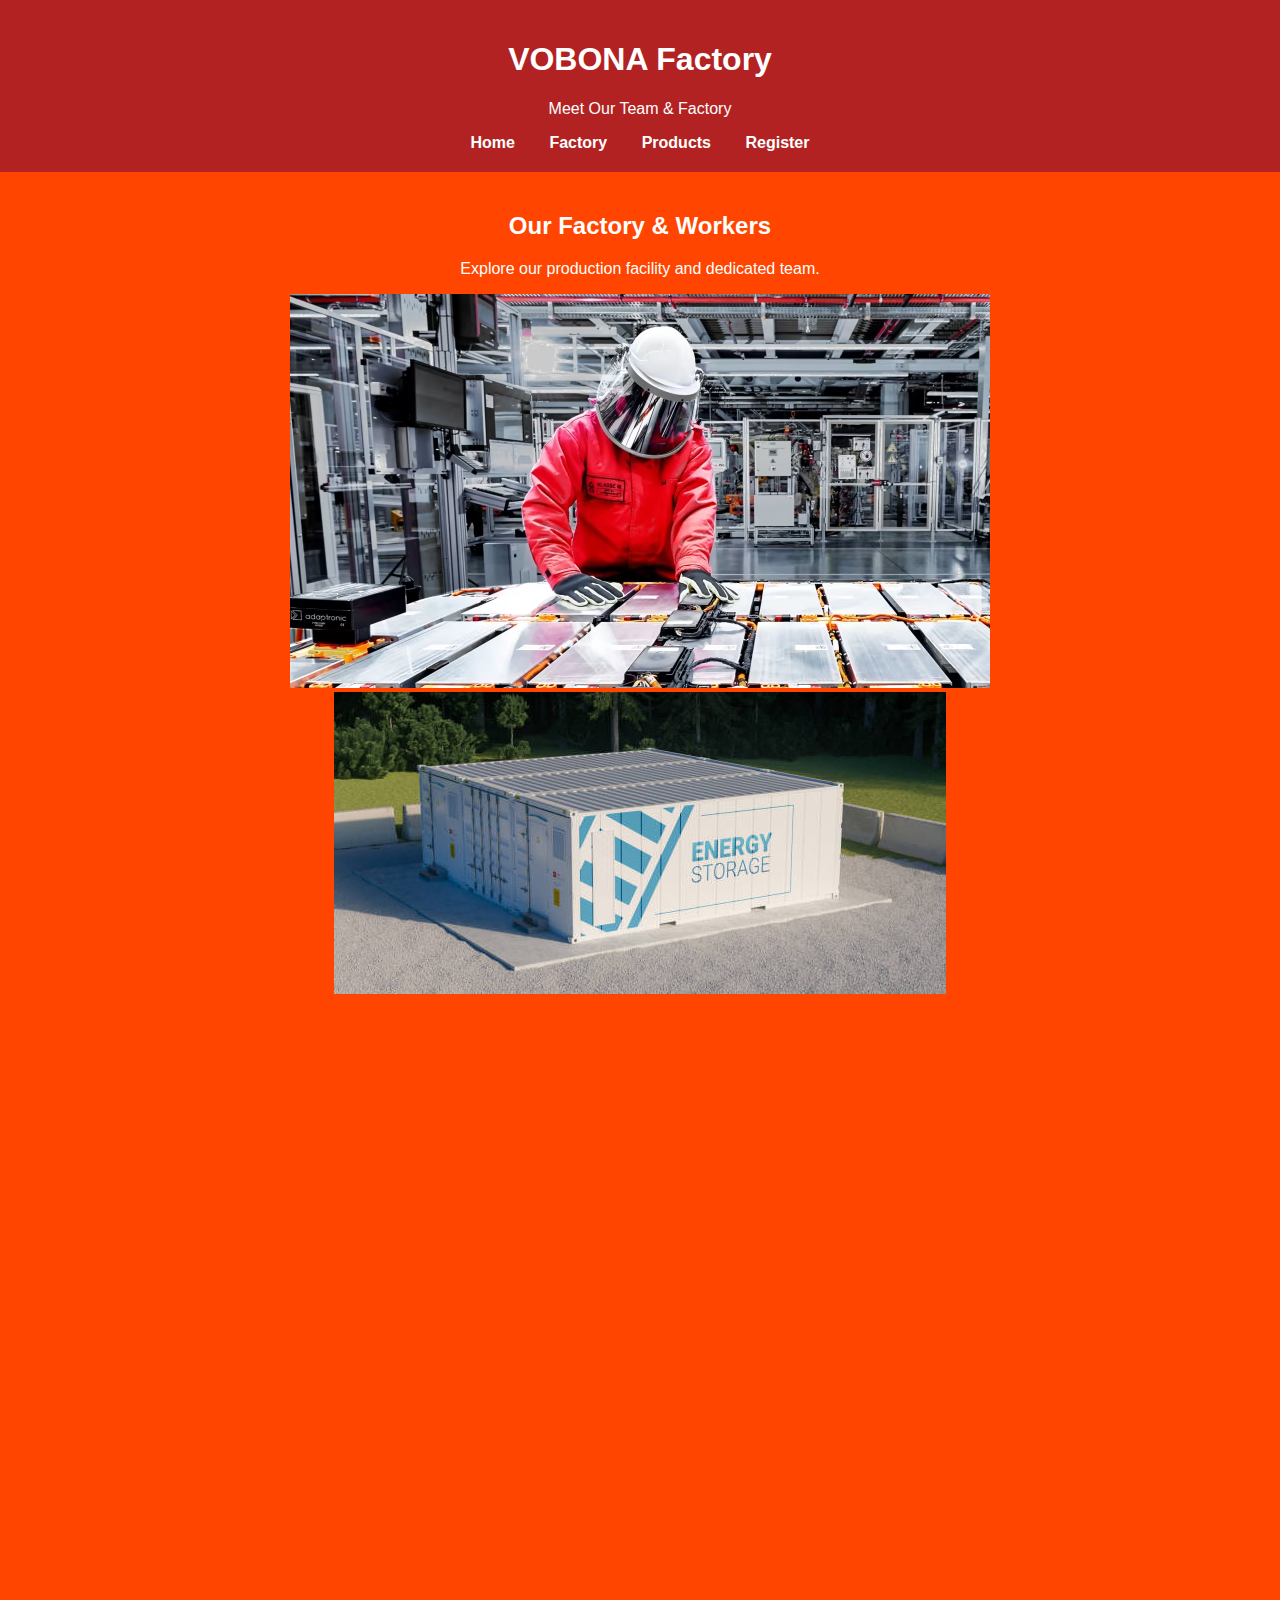
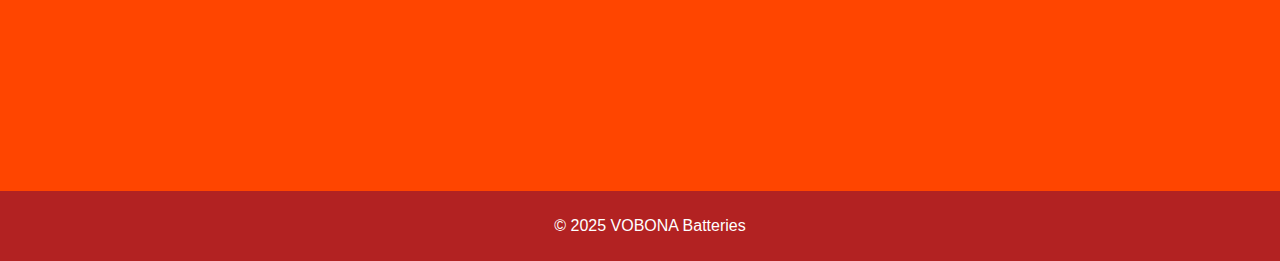
==== factory.html @ 40893164 "reuplodad with out div" ====
<!DOCTYPE html>
<html lang="en">
<head>
    <meta charset="UTF-8">
    <meta name="viewport" content="width=device-width, initial-scale=1.0">
    <title>VOBONA Factory</title>
    <link rel="stylesheet" href="css/styles.css">
</head>
<body>
    <header>
        <h1>VOBONA Factory</h1>
        <p>Meet Our Team & Factory</p>
        <nav>
            <a href="index.html">Home</a>
            <a href="factory.html">Factory</a>
            <a href="products.html">Products</a>
            <a href="register.html">Register</a>
        </nav>
    </header>
    <main>
        <h2>Our Factory & Workers</h2>
        <p>Explore our production facility and dedicated team.</p>
        <img src="image/workerInFabric.jpg" alt="Factory Image">
        <img src="image/batteryStorage.jpg" alt="Workers in the Factory">
        
                <iframe width="560" height="315" src="https://www.youtube.com/embed/y25k0SImB8Y?si=OKD6hdvkfrWHcHPc" title="YouTube video player" frameborder="0" allow="accelerometer; autoplay; clipboard-write; encrypted-media; gyroscope; picture-in-picture; web-share" referrerpolicy="strict-origin-when-cross-origin" allowfullscreen></iframe> 
            <iframe src="https://www.google.com/maps/embed?pb=!1m18!1m12!1m3!1d2077.74696765373!2d-8.58463401914932!3d54.29750427335415!2m3!1f0!2f0!3f0!3m2!1i1024!2i768!4f13.1!3m3!1m2!1s0x485ec30068da2fe3%3A0xe4f901fdc050d002!2sStudio%20-%20Bath%20House!5e0!3m2!1sru!2sie!4v1741865664370!5m2!1sru!2sie" width="800" height="450" style="border:0;" allowfullscreen="" loading="lazy" referrerpolicy="no-referrer-when-downgrade"></iframe>
    </main>
    <footer>
        <p>&copy; 2025 VOBONA Batteries</p>
    </footer>
</body>
</html>
---- css/styles.css ----
body {
    font-family: 'Roboto', sans-serif;
    margin: 0;
    padding: 0;
    background-color: #ff4500;
    color: white;
    text-align: center;
}

header {
    padding: 20px;
    background-color: #b22222;
}

nav a {
    color: white;
    text-decoration: none;
    margin: 0 15px;
    font-weight: bold;
}

main {
    width: 80%;
    margin: auto;
    padding: 20px;
}

form {
    background-color: #b22222;
    padding: 20px;
    border-radius: 10px;
    display: inline-block;
    text-align: left;
}

form label, form input {
    display: block;
    margin: 10px 0;
}

form input[type="text"], form input[type="email"] {
    width: 100%;
    padding: 8px;
    border-radius: 5px;
    border: none;
}

form input[type="submit"] {
    background-color: white;
    color: #b22222;
    padding: 10px;
    border: none;
    border-radius: 5px;
    cursor: pointer;
}

footer {
    padding: 10px;
    background-color: #b22222;
    position: relative;
    width: 100%;
    bottom: 0;
}
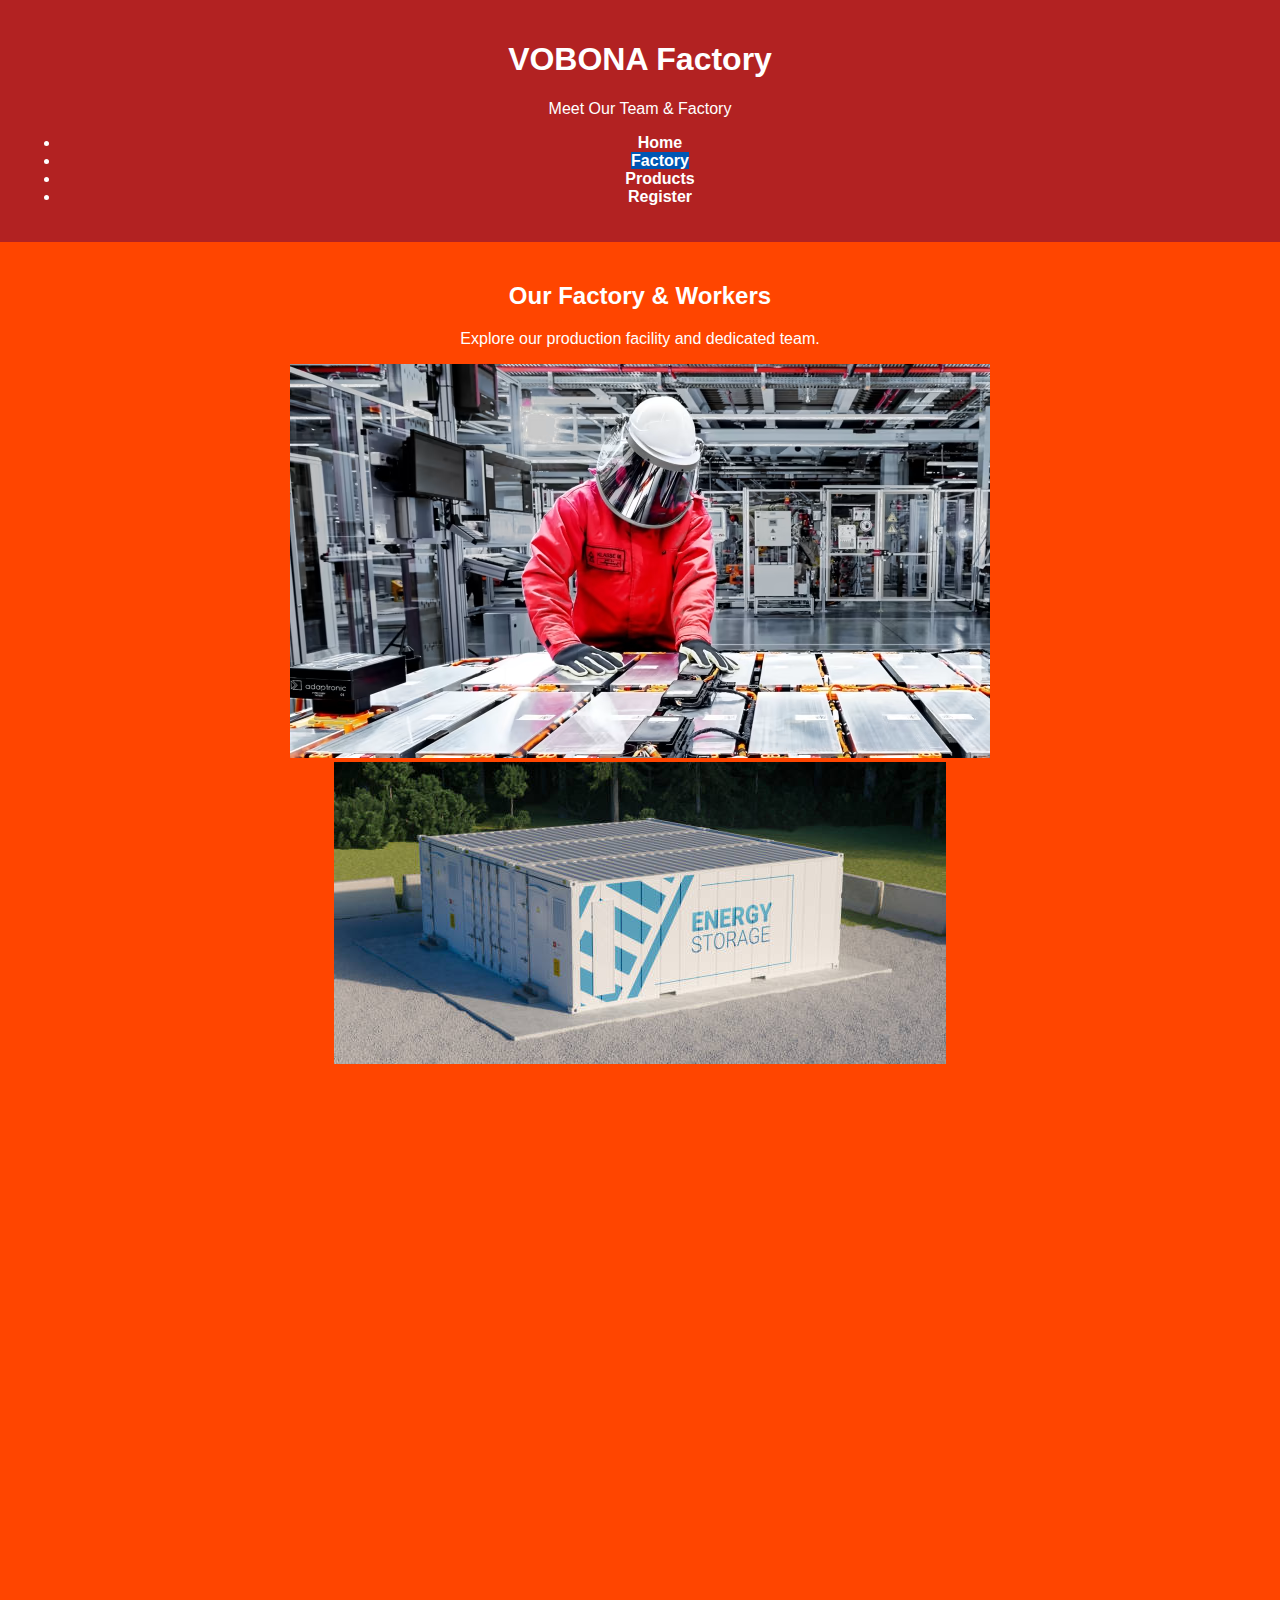
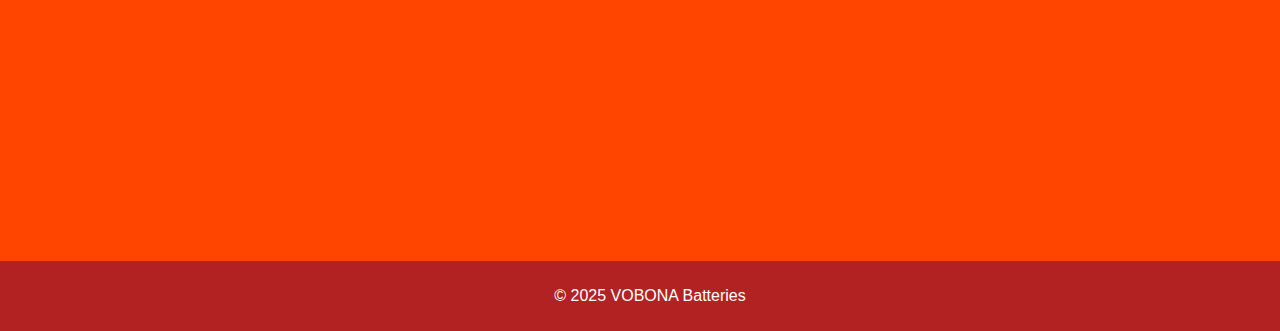
==== commit 5becfc99: "Update factory.html" ====
--- a/factory.html
+++ b/factory.html
@@ -3,6 +3,11 @@
 <head>
     <meta charset="UTF-8">
     <meta name="viewport" content="width=device-width, initial-scale=1.0">
+    <meta name="description" content="VOBONA Factory - Learn about our high-quality battery production.">
+<meta name="keywords" content="VOBONA, Battery, Factory, Energy, Technology">
+<meta name="author" content="VOBONA Batteries">
+<link rel="icon" type="image/ico" href="image/favicon.ico">
+
     <title>VOBONA Factory</title>
     <link rel="stylesheet" href="css/styles.css">
 </head>
@@ -11,11 +16,14 @@
         <h1>VOBONA Factory</h1>
         <p>Meet Our Team & Factory</p>
         <nav>
-            <a href="index.html">Home</a>
-            <a href="factory.html">Factory</a>
-            <a href="products.html">Products</a>
-            <a href="register.html">Register</a>
-        </nav>
+    <ul>
+        <li><a href="index.html">Home</a></li>
+        <li><a href="factory.html" class="active">Factory</a></li>
+        <li><a href="products.html">Products</a></li>
+        <li><a href="register.html">Register</a></li>
+    </ul>
+</nav>
+
     </header>
     <main>
         <h2>Our Factory & Workers</h2>
--- a/css/styles.css
+++ b/css/styles.css
@@ -61,3 +61,7 @@
     width: 100%;
     bottom: 0;
 }
+nav ul li a.active {
+    background-color: #0056b3;
+    font-weight: bold;
+}
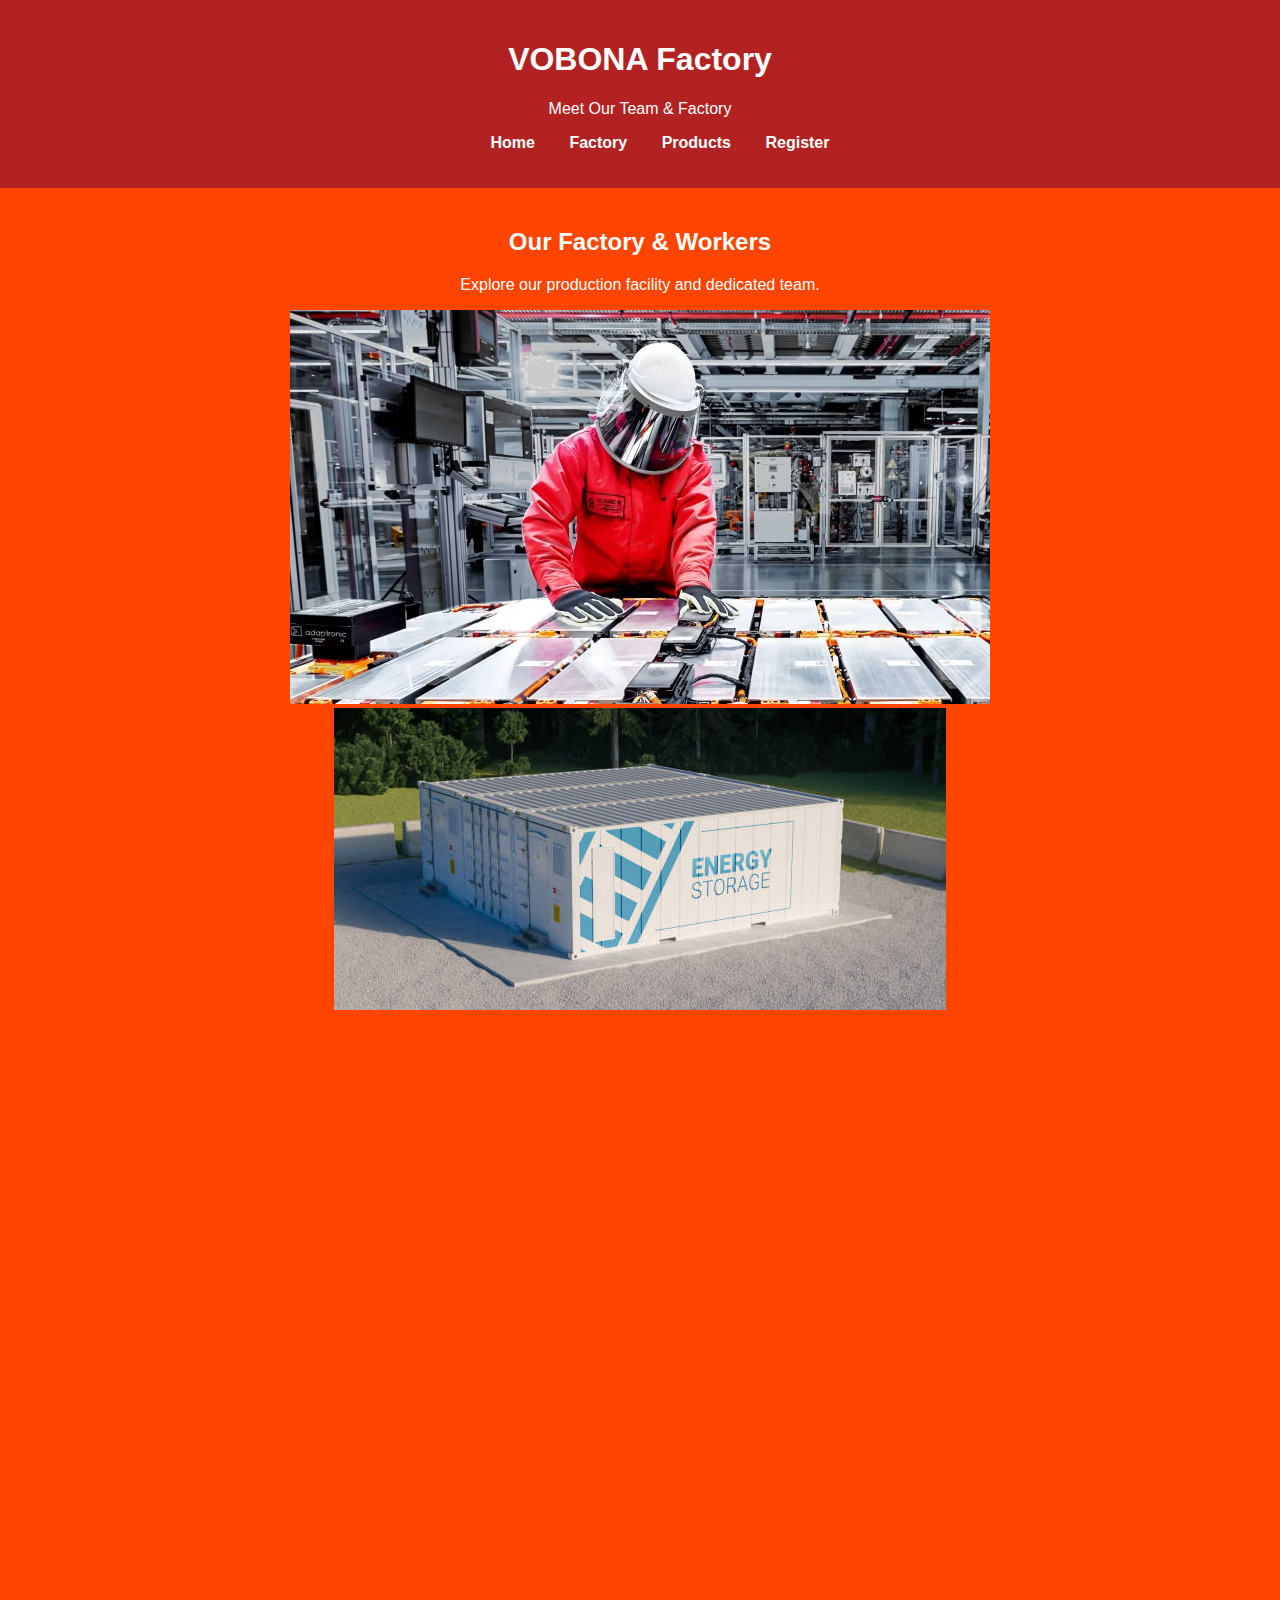
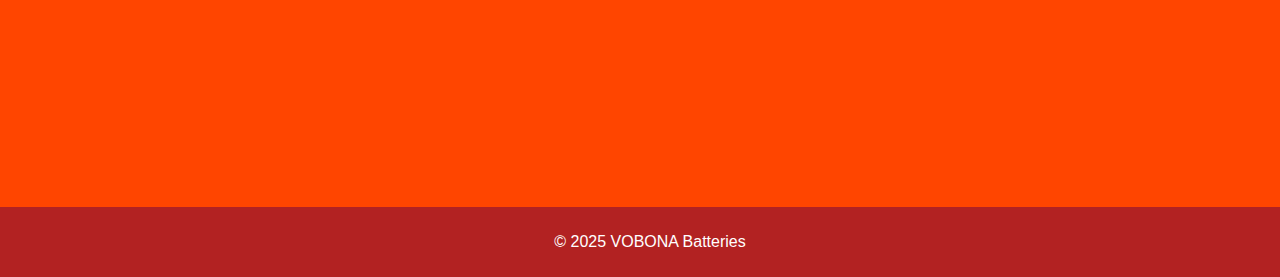
==== commit 206e153e: "Update factory.html" ====
--- a/factory.html
+++ b/factory.html
@@ -17,10 +17,10 @@
         <p>Meet Our Team & Factory</p>
         <nav>
     <ul>
-        <li><a href="index.html">Home</a></li>
-        <li><a href="factory.html" class="active">Factory</a></li>
-        <li><a href="products.html">Products</a></li>
-        <li><a href="register.html">Register</a></li>
+        <a href="index.html">Home</a>
+        <a href="factory.html" class="active">Factory</a>
+        <a href="products.html">Products</a>
+        <a href="register.html">Register</a>
     </ul>
 </nav>
 
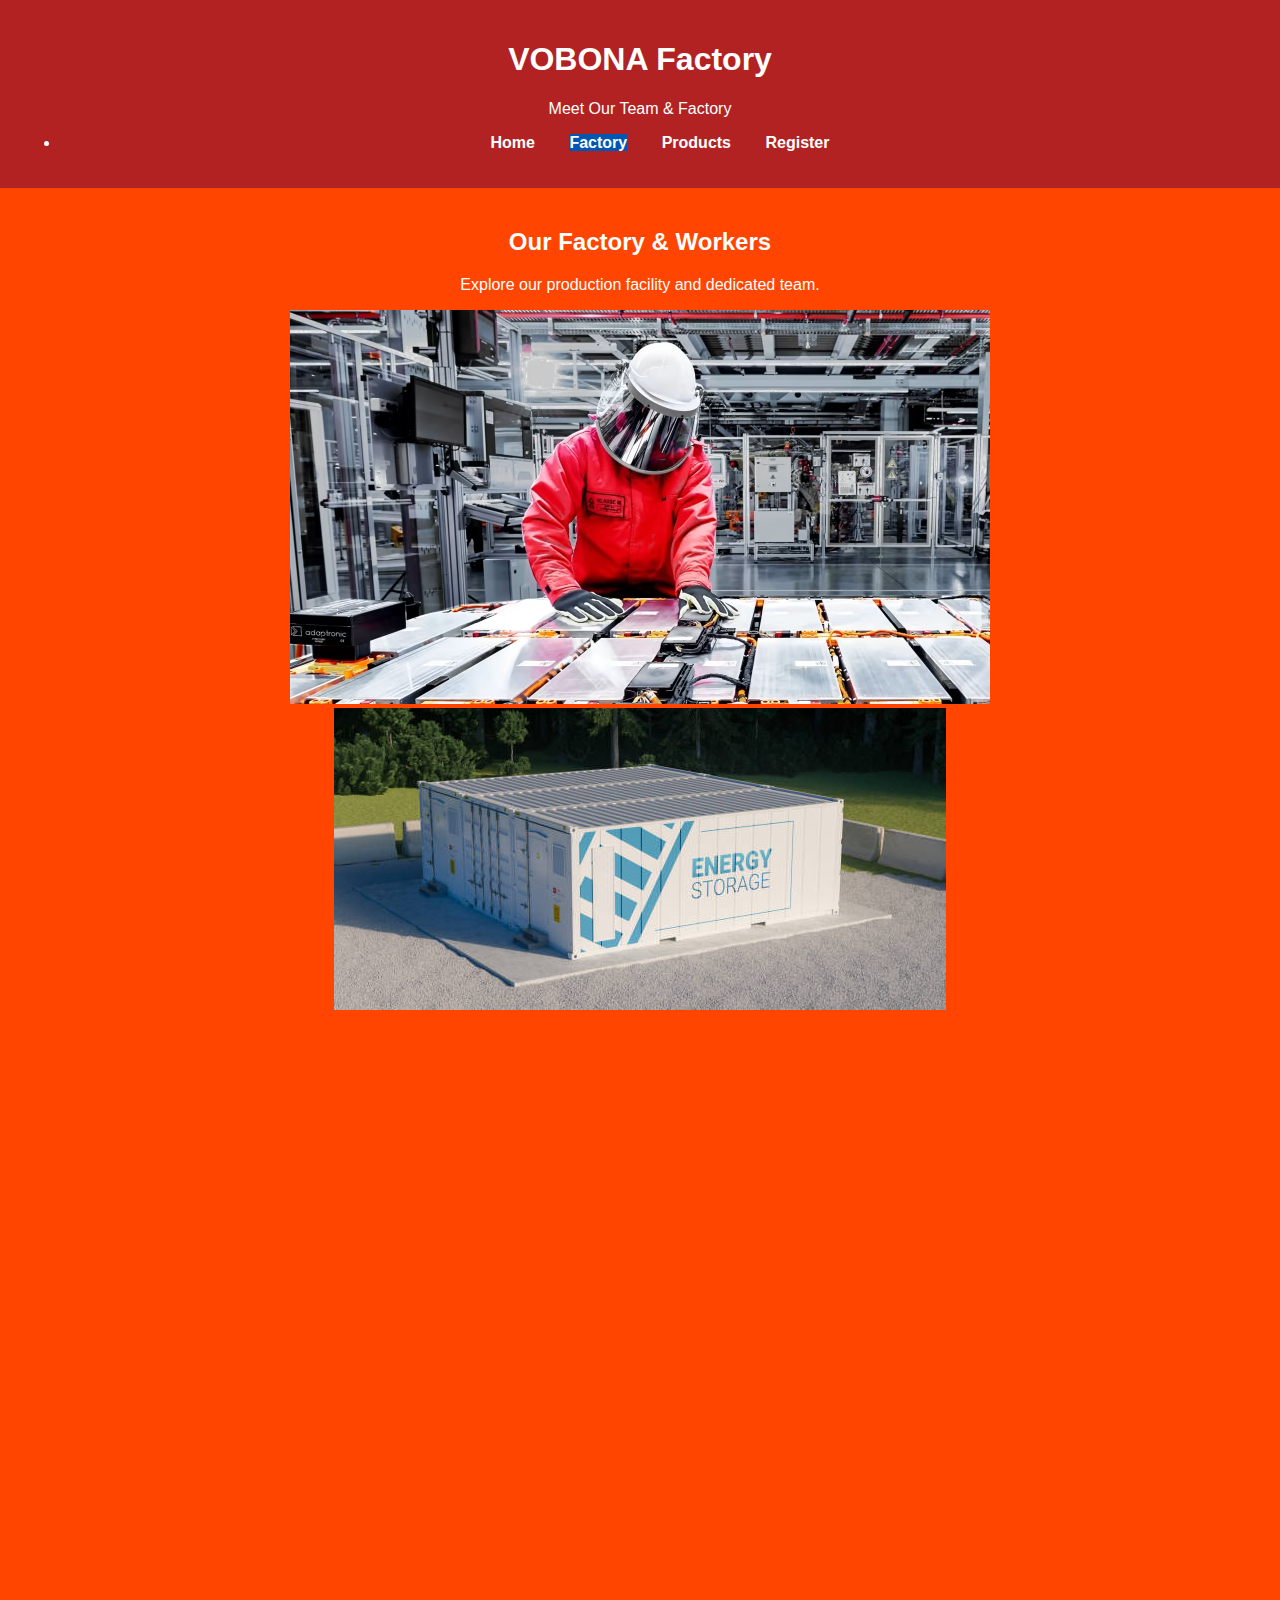
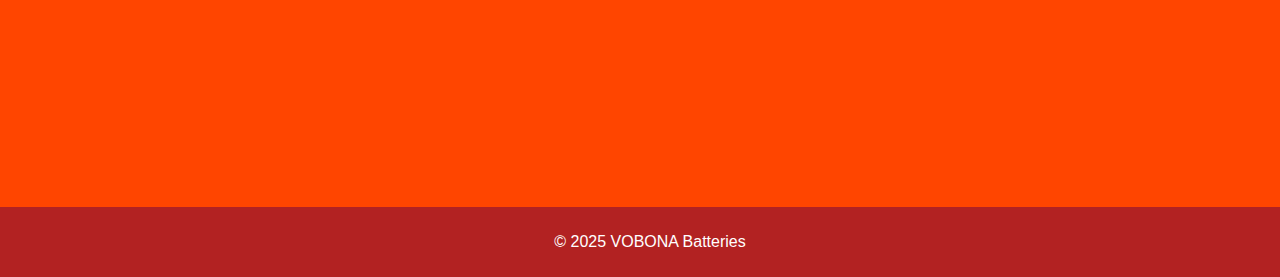
==== commit 679ab671: "Update factory.html" ====
--- a/factory.html
+++ b/factory.html
@@ -17,10 +17,12 @@
         <p>Meet Our Team & Factory</p>
         <nav>
     <ul>
+        <li>
         <a href="index.html">Home</a>
         <a href="factory.html" class="active">Factory</a>
         <a href="products.html">Products</a>
         <a href="register.html">Register</a>
+        </li>
     </ul>
 </nav>
 
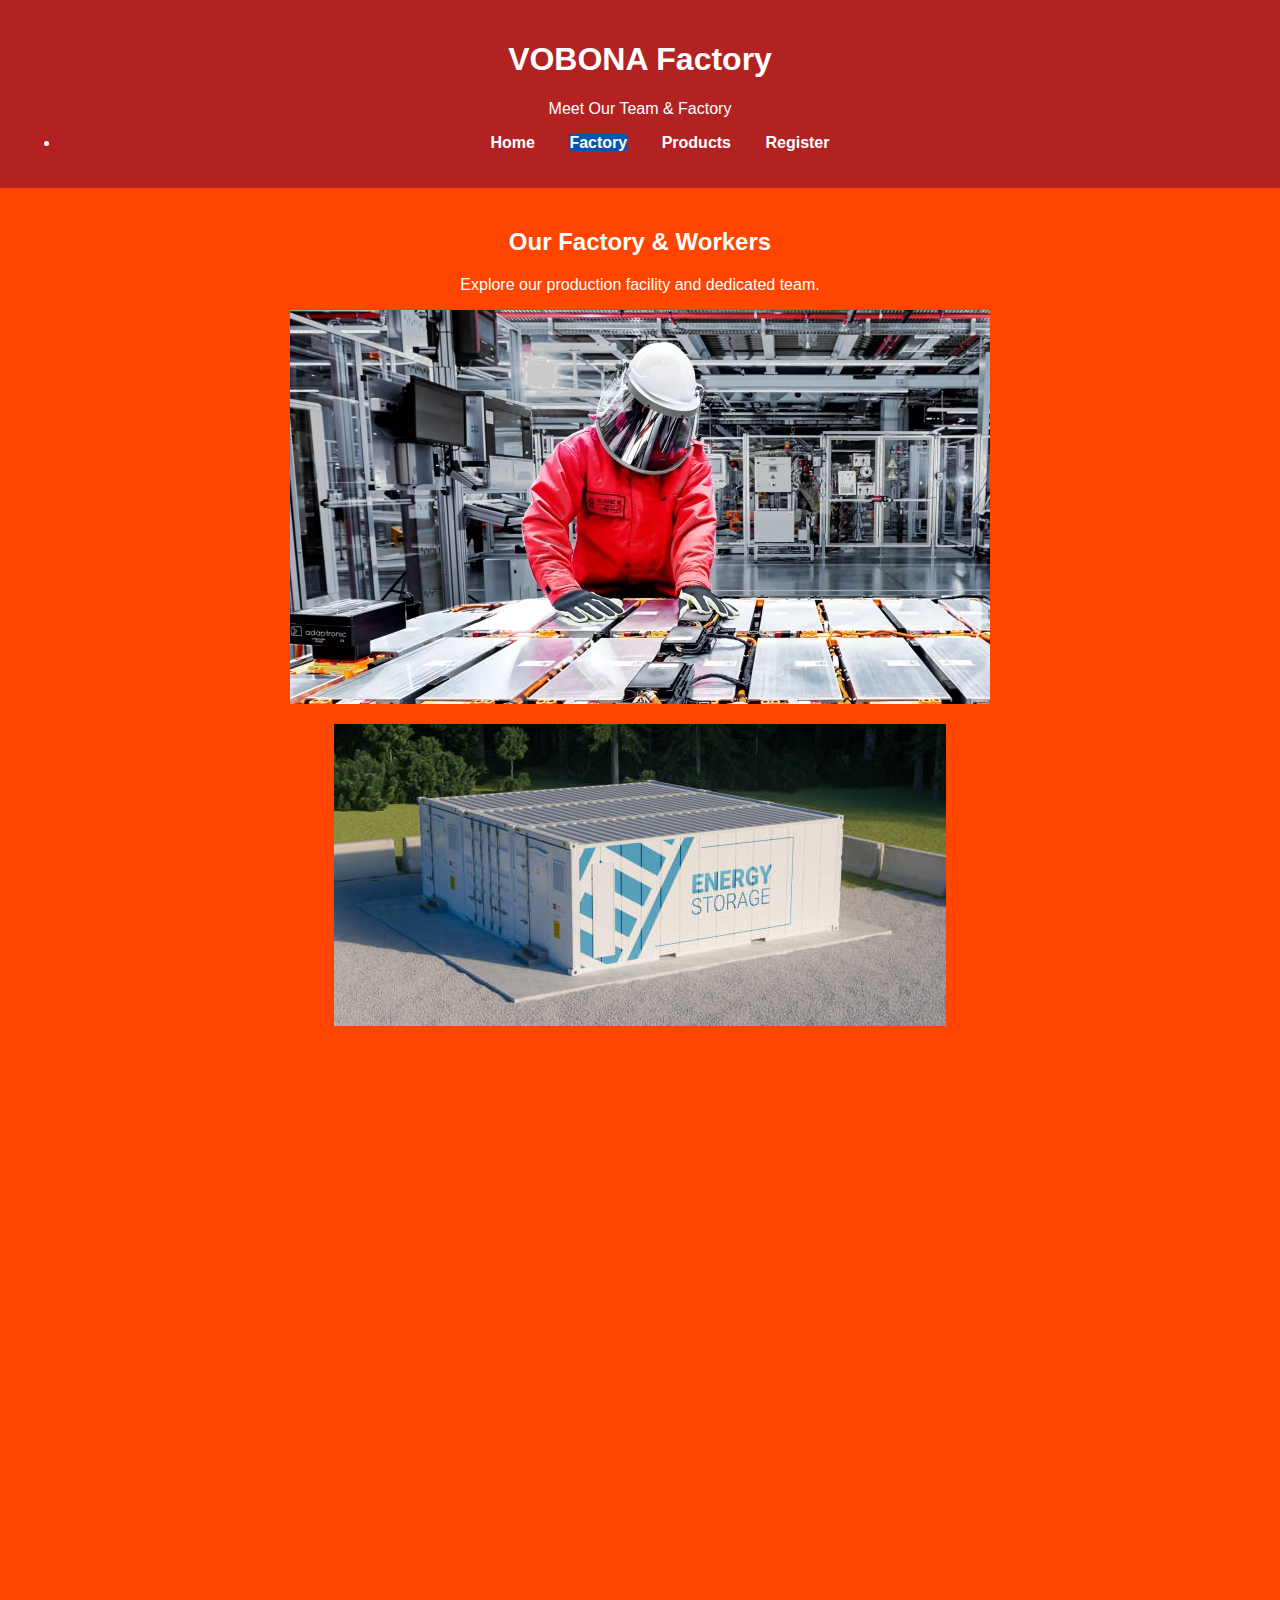
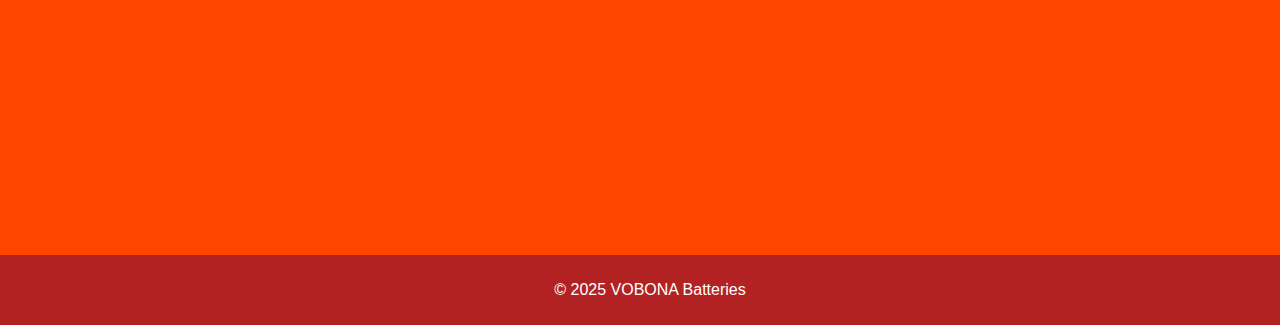
==== commit 857a4240: "Update factory.html" ====
--- a/factory.html
+++ b/factory.html
@@ -31,10 +31,12 @@
         <h2>Our Factory & Workers</h2>
         <p>Explore our production facility and dedicated team.</p>
         <img src="image/workerInFabric.jpg" alt="Factory Image">
+        <p></p>
         <img src="image/batteryStorage.jpg" alt="Workers in the Factory">
-        
+        <p></p>
                 <iframe width="560" height="315" src="https://www.youtube.com/embed/y25k0SImB8Y?si=OKD6hdvkfrWHcHPc" title="YouTube video player" frameborder="0" allow="accelerometer; autoplay; clipboard-write; encrypted-media; gyroscope; picture-in-picture; web-share" referrerpolicy="strict-origin-when-cross-origin" allowfullscreen></iframe> 
-            <iframe src="https://www.google.com/maps/embed?pb=!1m18!1m12!1m3!1d2077.74696765373!2d-8.58463401914932!3d54.29750427335415!2m3!1f0!2f0!3f0!3m2!1i1024!2i768!4f13.1!3m3!1m2!1s0x485ec30068da2fe3%3A0xe4f901fdc050d002!2sStudio%20-%20Bath%20House!5e0!3m2!1sru!2sie!4v1741865664370!5m2!1sru!2sie" width="800" height="450" style="border:0;" allowfullscreen="" loading="lazy" referrerpolicy="no-referrer-when-downgrade"></iframe>
+        <p></p>   
+        <iframe src="https://www.google.com/maps/embed?pb=!1m18!1m12!1m3!1d2077.74696765373!2d-8.58463401914932!3d54.29750427335415!2m3!1f0!2f0!3f0!3m2!1i1024!2i768!4f13.1!3m3!1m2!1s0x485ec30068da2fe3%3A0xe4f901fdc050d002!2sStudio%20-%20Bath%20House!5e0!3m2!1sru!2sie!4v1741865664370!5m2!1sru!2sie" width="800" height="450" style="border:0;" allowfullscreen="" loading="lazy" referrerpolicy="no-referrer-when-downgrade"></iframe>
     </main>
     <footer>
         <p>&copy; 2025 VOBONA Batteries</p>
